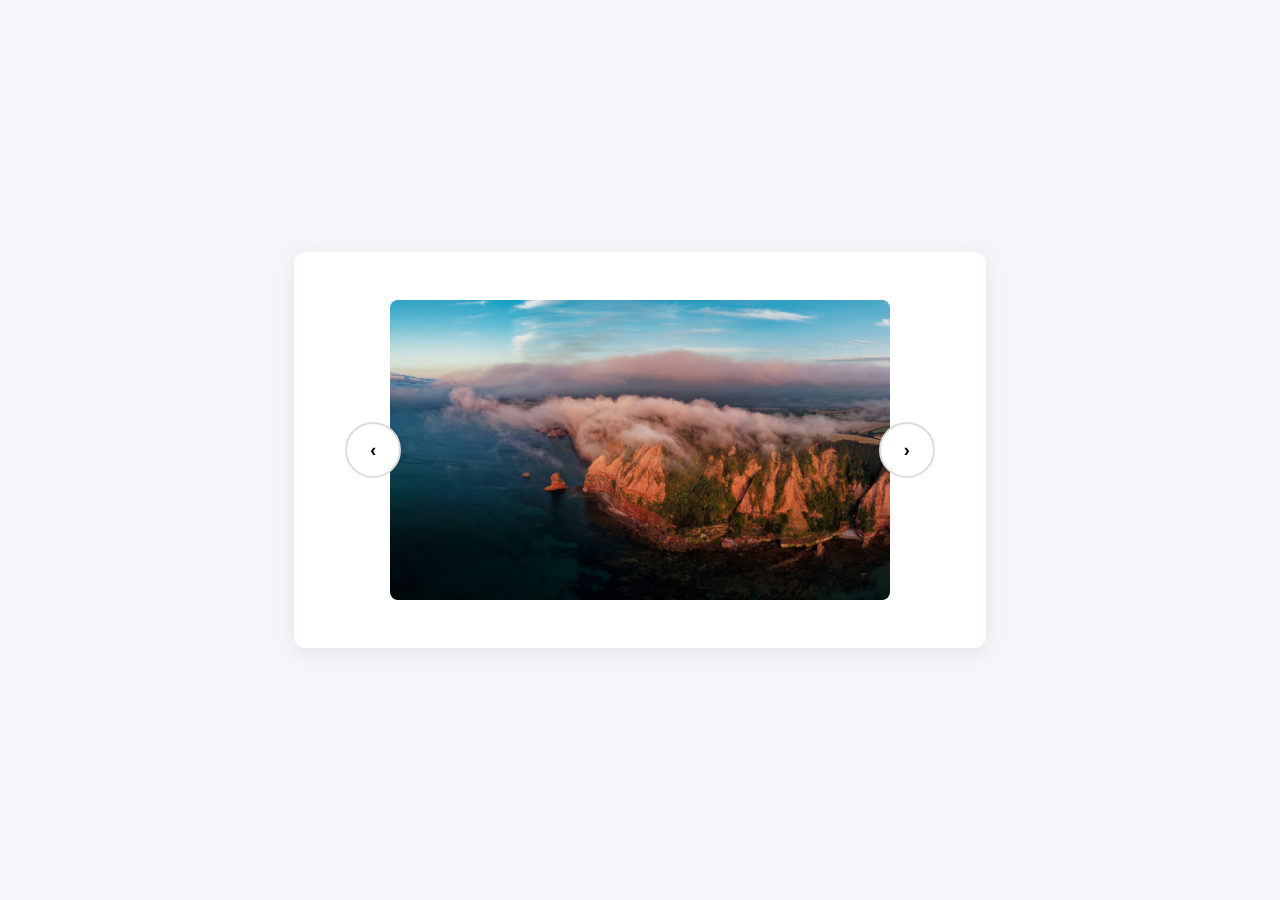
==== image-slider/index.html @ 3b1f5cc6 "first push from here" ====
<!DOCTYPE html>
<html lang="en">
<head>
    <meta charset="UTF-8">
    <meta name="author" content="Shivansh Shukla">
    <meta name="description" content="Image-slider">
    <meta name="viewport" content="width=device-width, initial-scale=1.0">
    <title>Image-Slider mini-Project</title>
    <link rel="stylesheet" href="style.css">
</head>
<body>
    <div class="slider">
        <img id="sliderImage" src="Image/beautiful-scenery.jpg" alt="slider image">

        <div id="btn">
            <button id="prevBtn" title="Previous Image">‹</button>
            <button id="nextBtn" title="Next Image">›</button>
        </div>
    </div>


    <script src="script.js"></script>
</body>
</html>
---- image-slider/style.css ----
body {
    min-height: 100vh;
    margin: 0;
    display: flex;
    justify-content: center;
    align-items: center;
    background-color: #f4f6f9;
    font-family: sans-serif;
}

.slider {
    position: relative; 
    background: #ffffff;
    padding: 3rem 6rem;
    border-radius: 12px;
    box-shadow: 0 4px 20px rgba(0,0,0,0.08);
    display: inline-block;       /* Forces the card wrapper to wrap tightly around the picture size */
}

#sliderImage {
    width: 500px;
    height: 300px;
    object-fit: cover;
    border-radius: 8px;
    display: block;               /* Prevents tiny default gaps below images */
}

#btn {
    display: contents;            /* Tells browser to let buttons ignore this wrapper div */
}

button {
    position: absolute;
    top: 50%;
    transform: translateY(-50%);       /* Centers the button perfectly level with the image center line */
    z-index: 10;                      /* Keeps buttons layered smoothly above images */
    padding: 10px;
    font-size: 18px;
    font-weight: 600;
    cursor: pointer;
    border: 2px solid #dcdcdc;
    background-color: #ffffff;
    transition: all 0.2s ease;
    border-radius: 50%;
    width: 3.5rem;
    height: 3.5rem;                   /* Force a square constraint so circle properties don't distort */
}

#prevBtn {
    left: 3.2rem;
}

#nextBtn {
    right: 3.2rem;
}

button:hover {
    background-color: #5f656dd3;
    color: white;
    border-color: #4e535ad3;
}
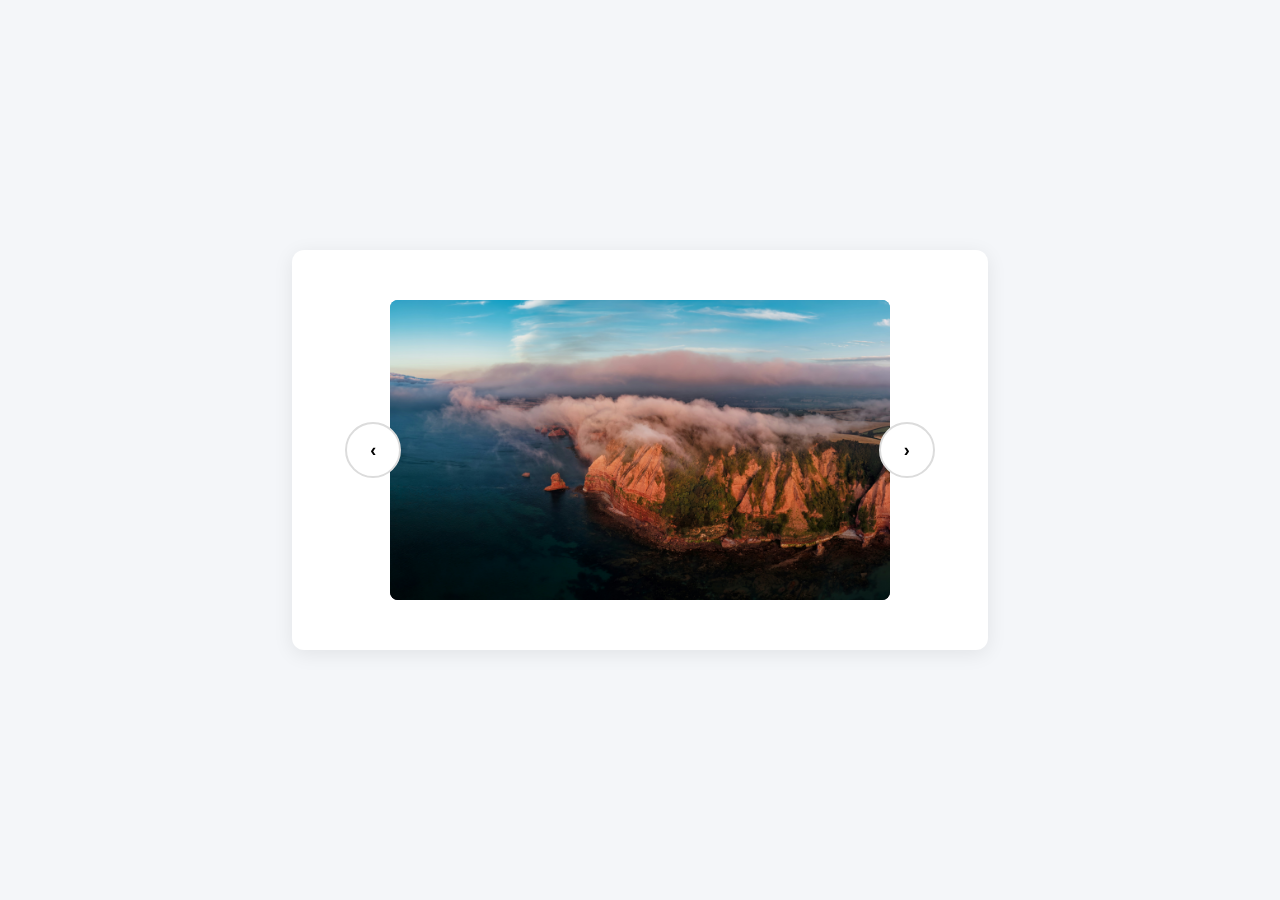
==== commit 5329ab7f: "project done" ====
--- a/image-slider/index.html
+++ b/image-slider/index.html
@@ -9,8 +9,11 @@
     <link rel="stylesheet" href="style.css">
 </head>
 <body>
-    <div class="slider">
-        <img id="sliderImage" src="Image/beautiful-scenery.jpg" alt="slider image">
+    <div class="slider" tabindex="0">
+        <div class="image-div">
+            <img id="bgImage" src="Image/beautiful-scenery.jpg" alt="Background Image">
+            <img id="sliderImage" src="Image/beautiful-scenery.jpg" alt="slider image">
+        </div>    
 
         <div id="btn">
             <button id="prevBtn" title="Previous Image">‹</button>
--- a/image-slider/style.css
+++ b/image-slider/style.css
@@ -15,14 +15,42 @@
     border-radius: 12px;
     box-shadow: 0 4px 20px rgba(0,0,0,0.08);
     display: inline-block;       /* Forces the card wrapper to wrap tightly around the picture size */
+
+    transition: box-shadow 0.3s ease, border-color 0.3s ease;
+    border: 2px solid transparent;
 }
 
-#sliderImage {
+.slider:focus {
+    outline: none;                  /* Removes the ugly blue line */
+    border-color: #28a745;
+    box-shadow: 0 6px 24px rgba(40, 167, 69, 0.15);
+}
+
+.image-div{
+    position: relative;
     width: 500px;
     height: 300px;
+    border-radius: 8px;
+    overflow: hidden;
+}
+
+#bgImage, #sliderImage {
+    position: absolute;
+    top: 0;
+    left: 0;
+    width: 100%;
+    height: 100%;
     object-fit: cover;
-    border-radius: 8px;
-    display: block;               /* Prevents tiny default gaps below images */
+}
+
+#sliderImage{
+    z-index: 2;
+    transition: opacity 0.4s ease-in-out;
+    opacity: 1;
+}
+
+#bgImage{
+    z-index: 1;
 }
 
 #btn {
